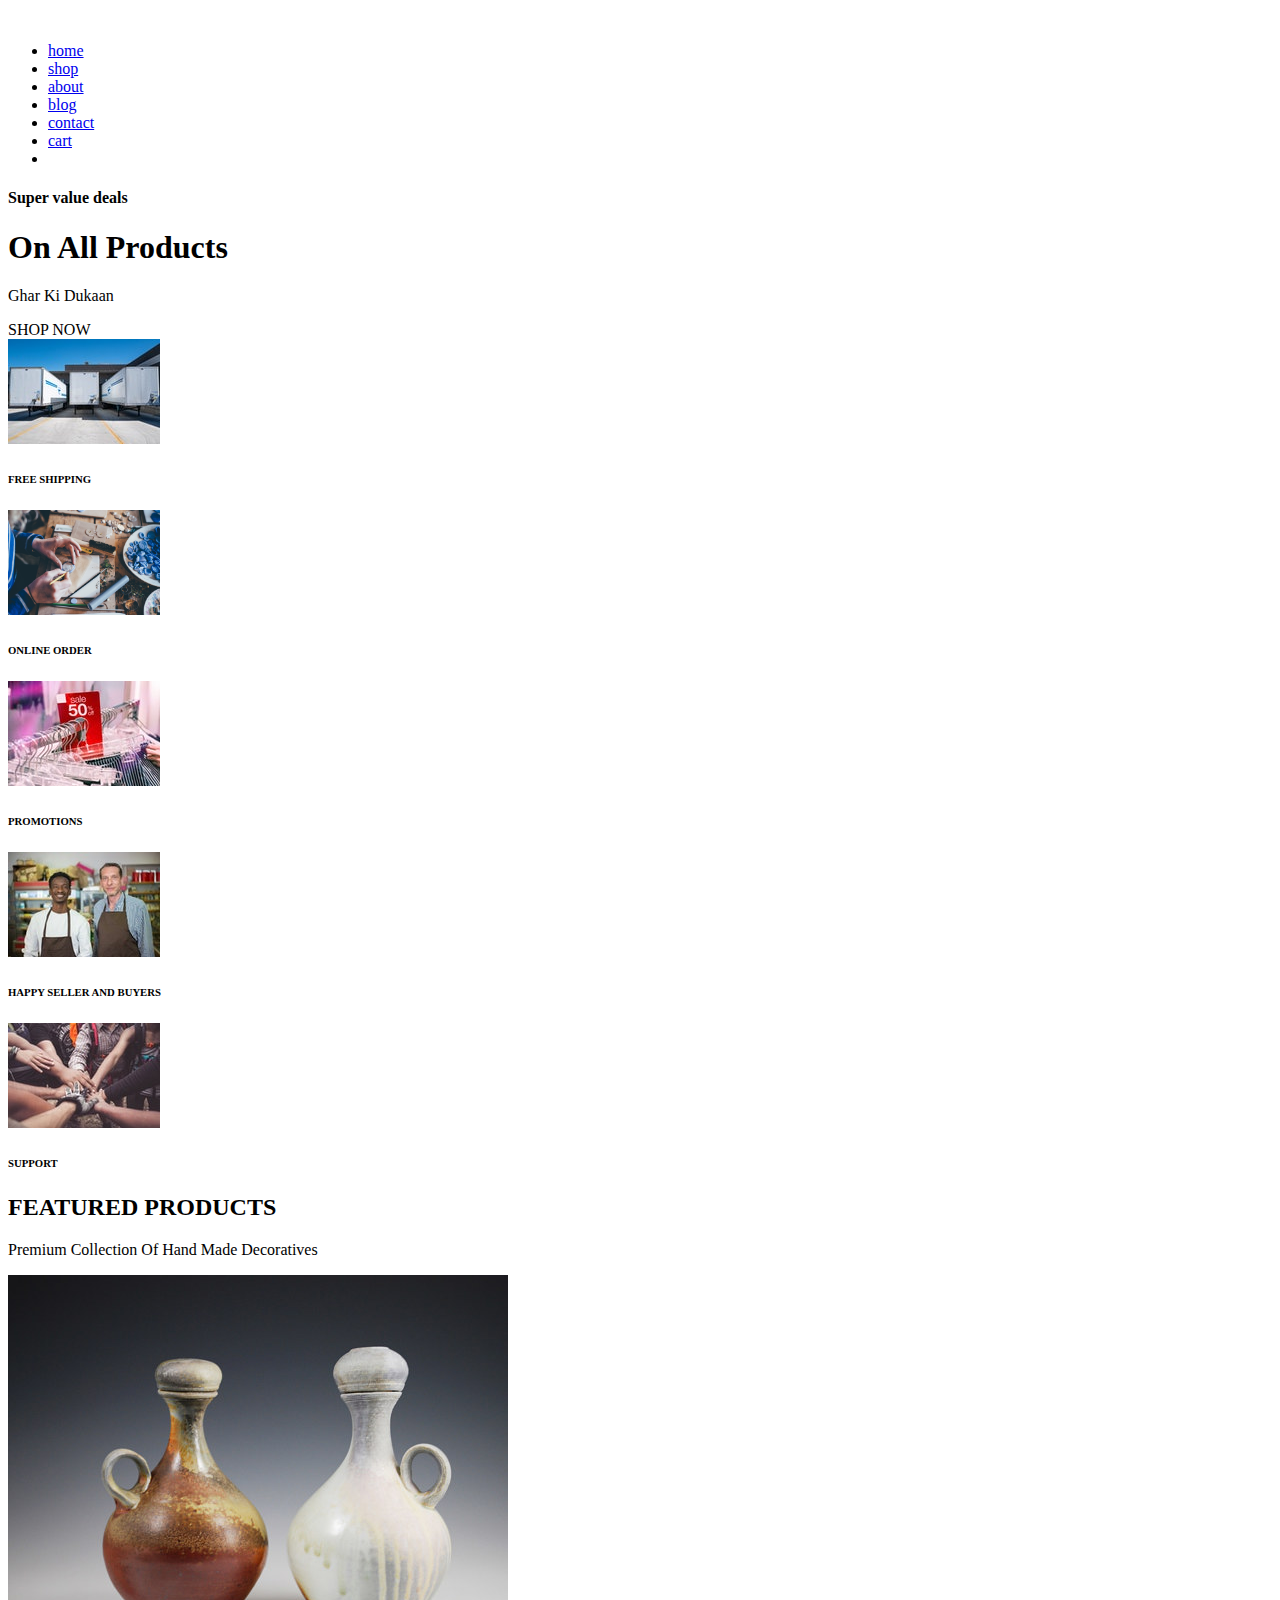
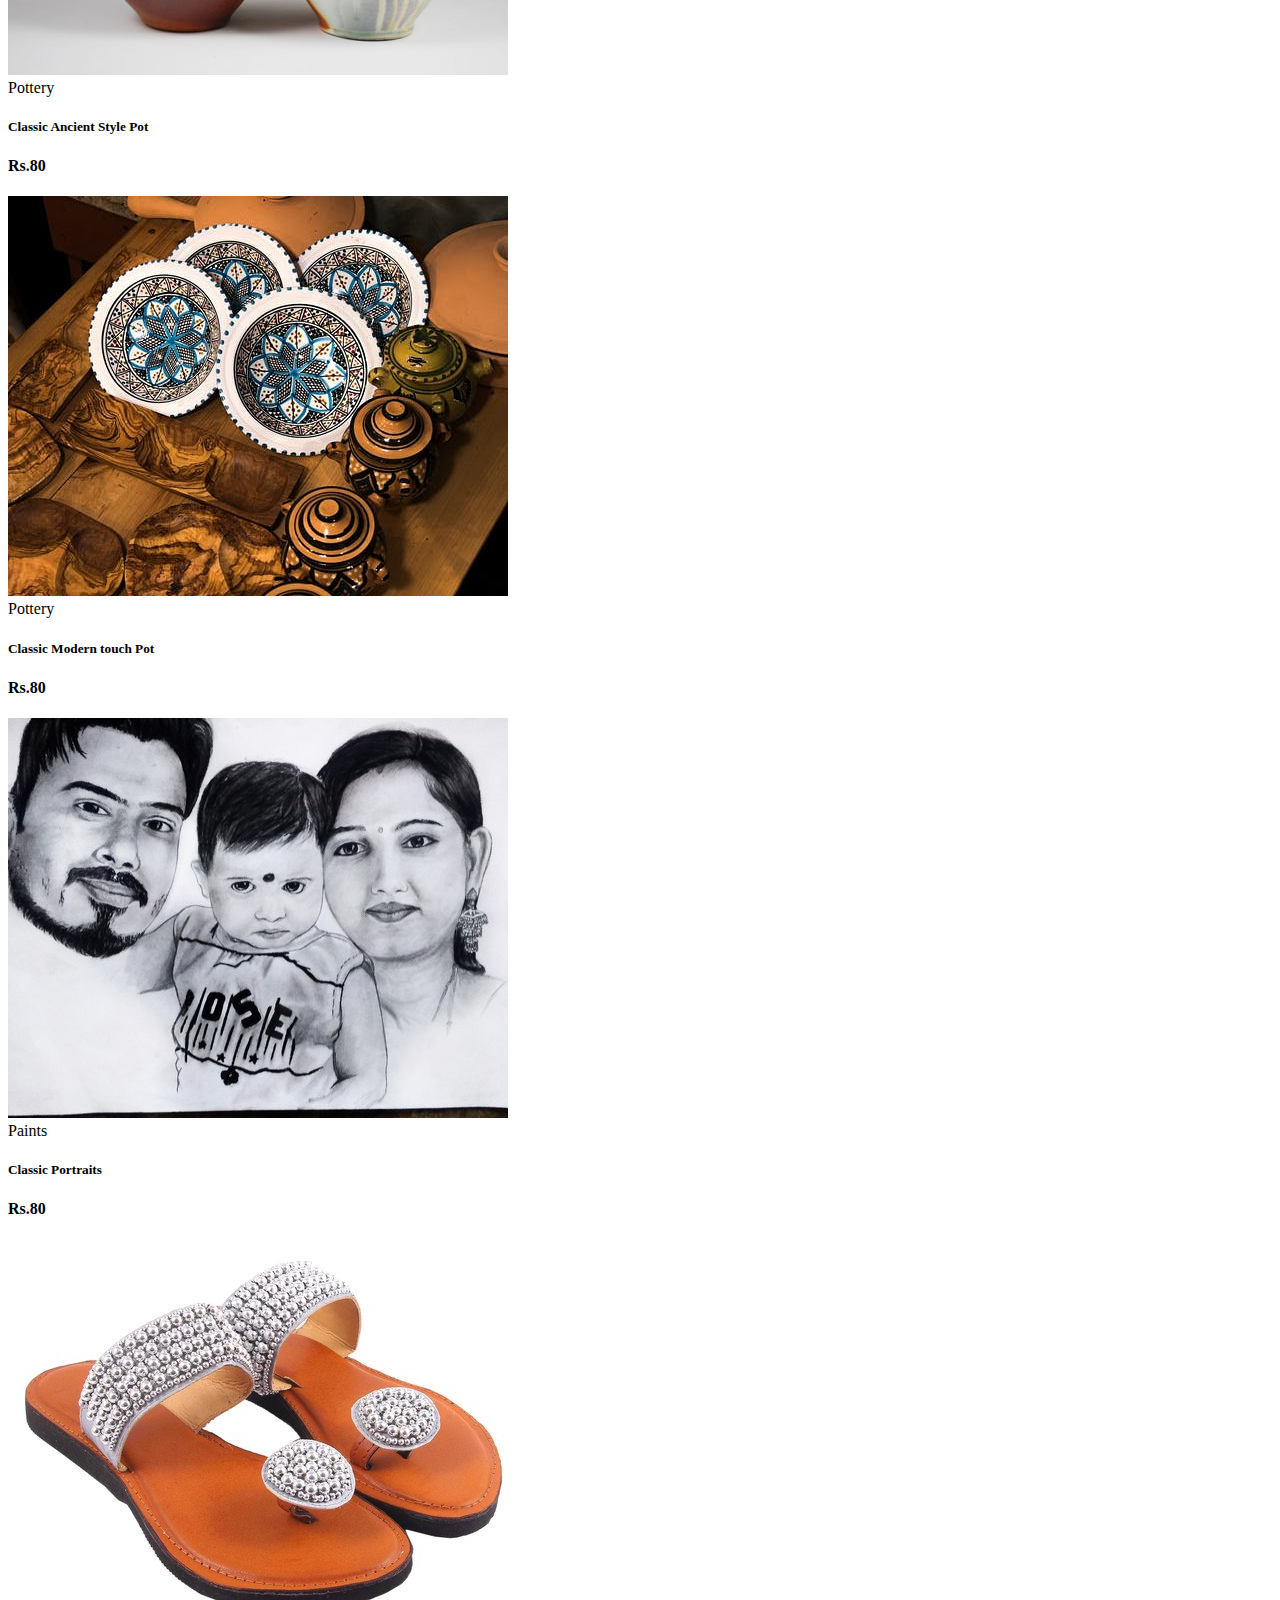
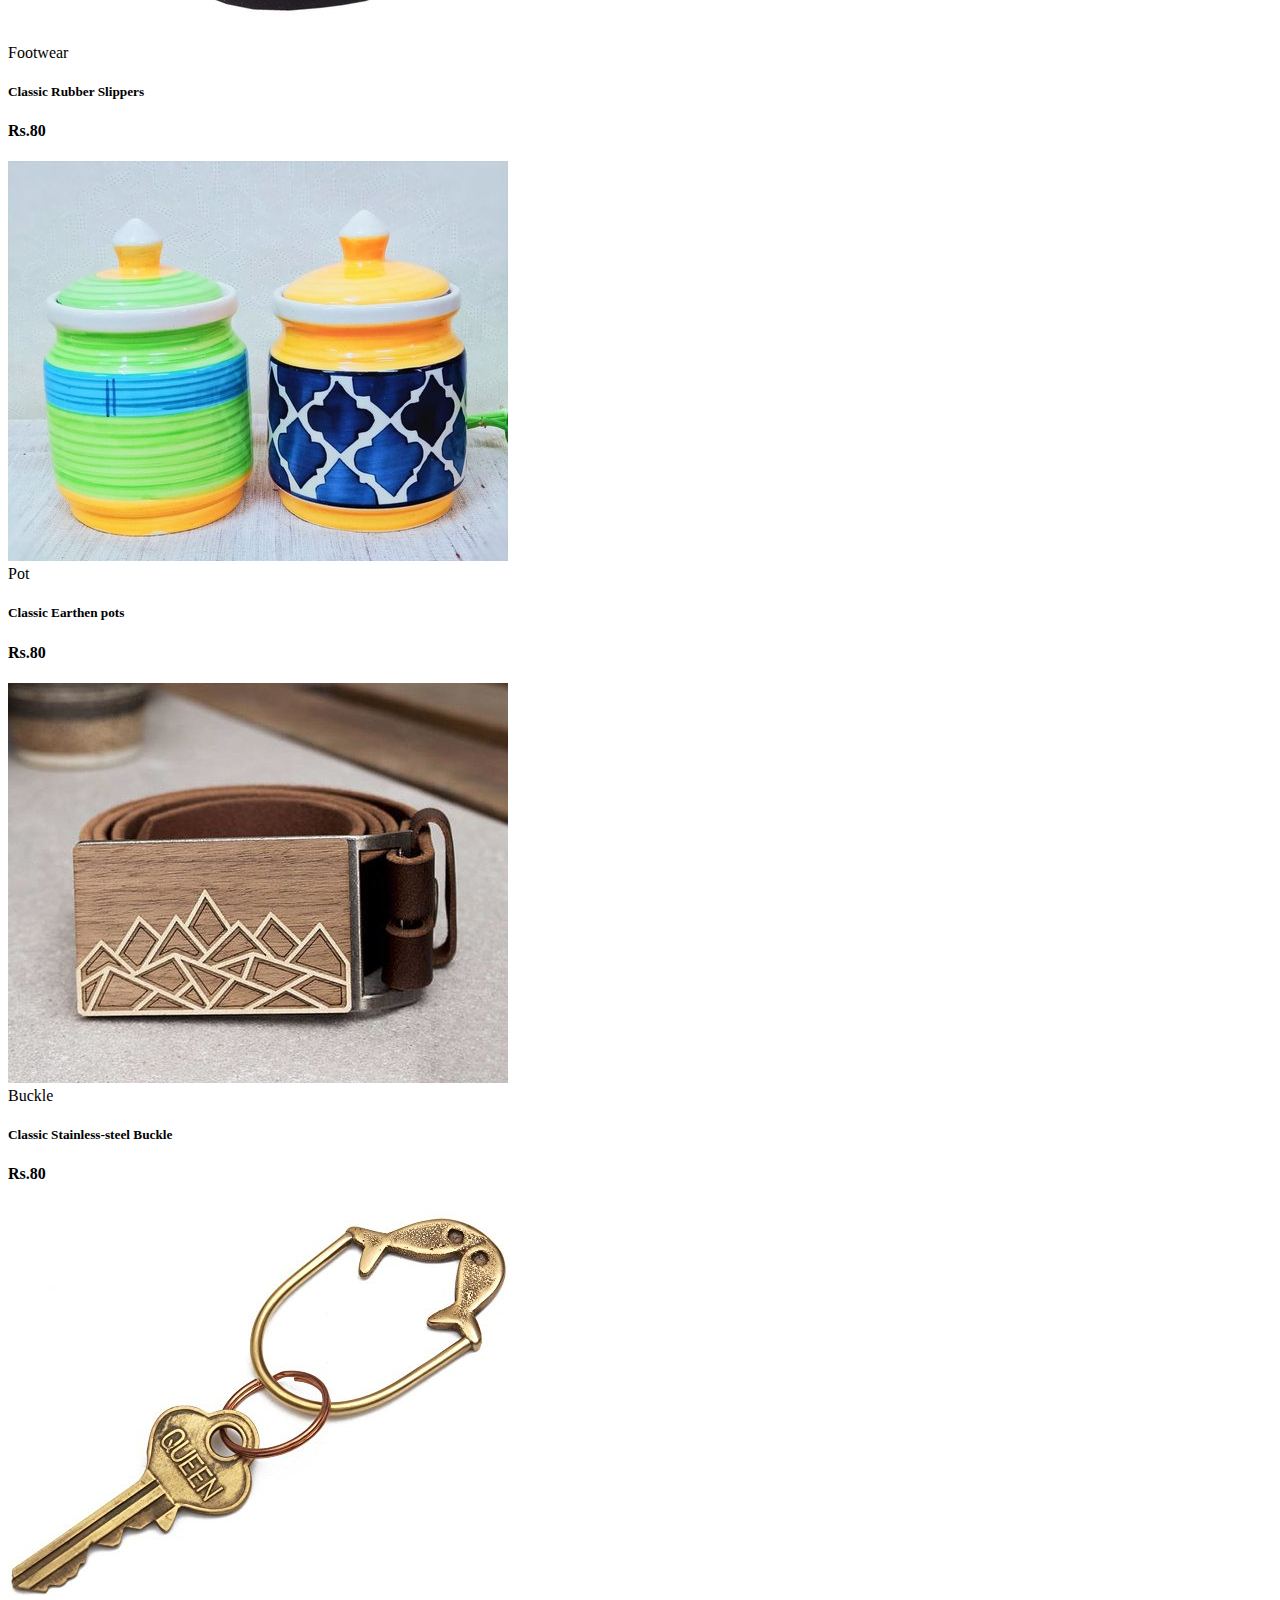
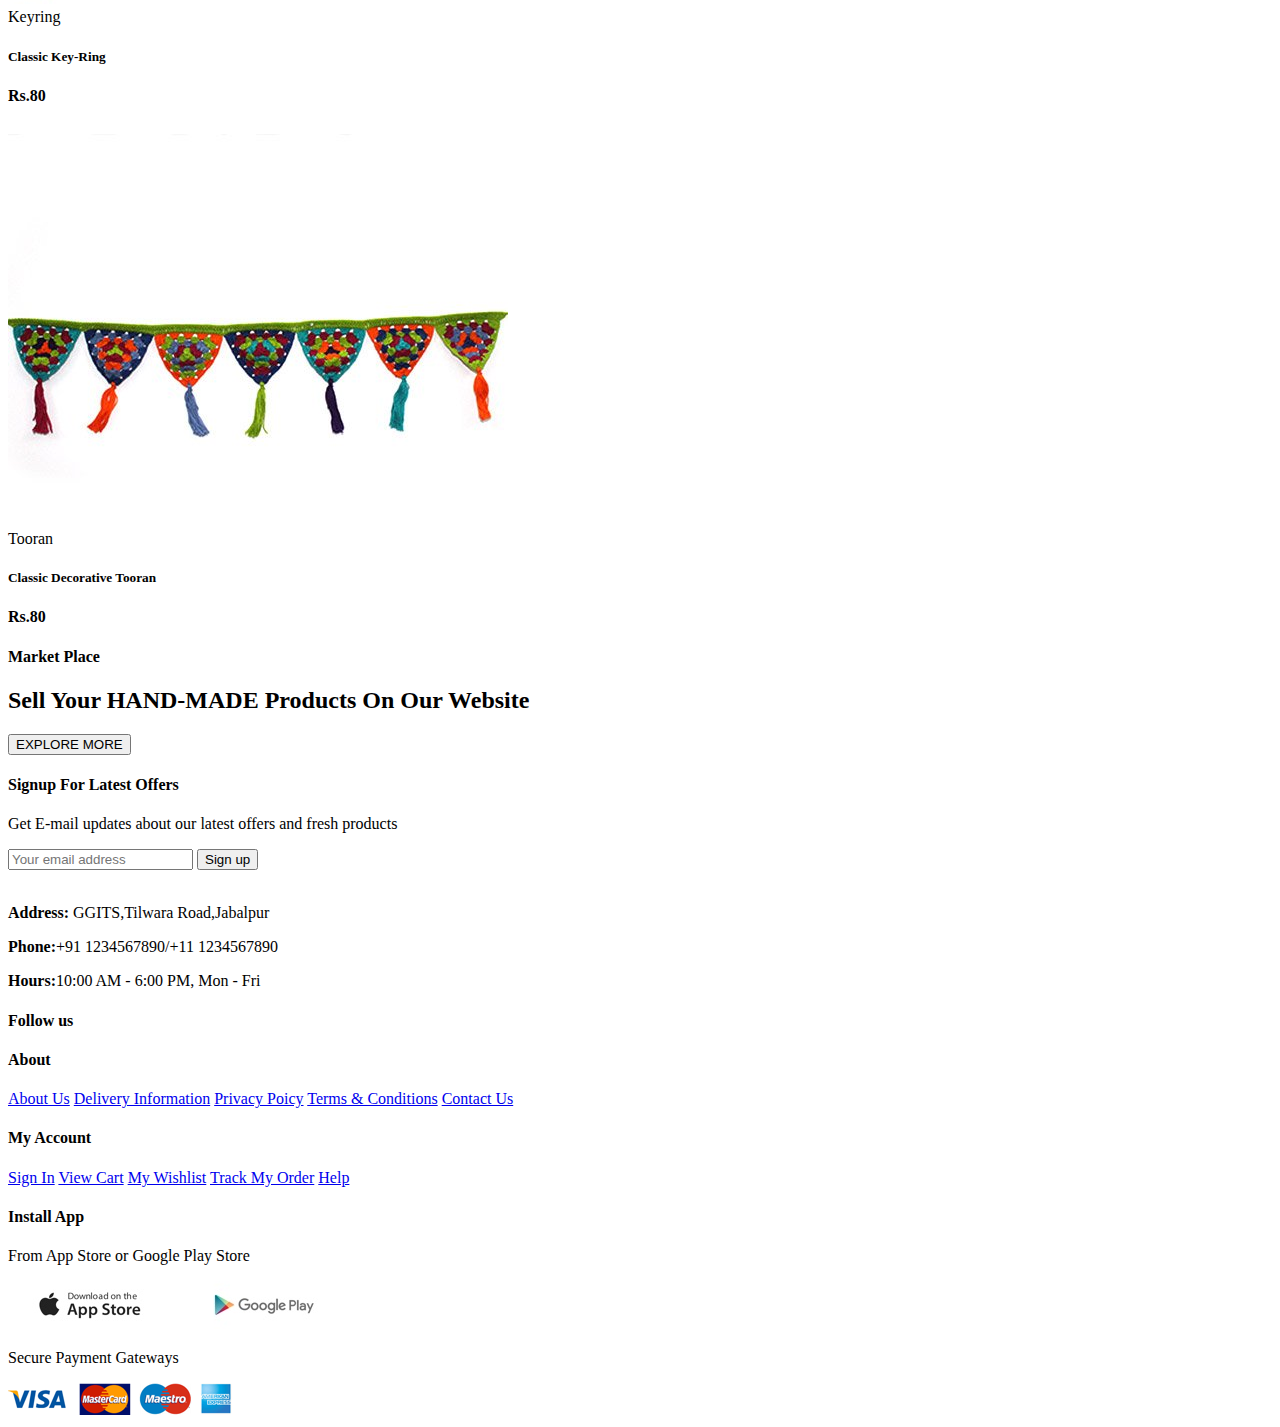
==== index.html @ a33054d3 "Add files via upload" ====
<!DOCTYPE html>
<html lang="en">
<head>
    <meta charset="UTF-8">
    <meta http-equiv="X-UA-Compatible" content="IE=edge">
    <meta name="viewport" content="width=device-width, initial-scale=1.0">
    <link rel="stylesheet" href="css/style.css">
    <script src="https://kit.fontawesome.com/f2b8ee2413.js" crossorigin="anonymous"></script>
    


    <title>DEV_1</title>
</head>
<body>
    <section id="header">
            <img src="" alt="" class="logo">

            <div>
                <ul id="navbar">
                    <li><a class="active" href="index.html"><i class="fa-solid fa-house-user"></i> home</a></li>
                    <li><a href="shop.html"><i class="fa-solid fa-shop"></i> shop</a></li>
                    <li><a href="about.html"><i class="fa-solid fa-address-card"></i> about</a></li>
                    <li><a href="blog.html"><i class="fa-brands fa-blogger"></i> blog</a></li>
                    <li><a href="contact.html"><i class="fa-solid fa-address-book"></i> contact</a></li>
                    <li><a id="md-bag" href="cart.html"><i class="fa-solid fa-cart-shopping"></i> cart</a></li>
                    <li><a href="login.html"><i class="fa-solid fa-address-card"></i></a></li>
                    <a href="#" id="close"><i class="fa-solid fa-xmark"></i></a>
                </ul>
            </div>
            <div id="mobile">
                <a href="cart.html"><i class="fa-solid fa-bag-shopping"></i></a>
                <i id="bar" class="fa-solid fa-bars bar"></i>
            </div>
    </section>
    <section id="hero" >
        <h4>Super value deals</h4>
        <h1>On All Products</h1>
        <p>Ghar Ki Dukaan</p>
        <div class="btn">
            <span class="noselect">SHOP NOW</span>
        </div>
    </section> 
    <section id="feature" class="section-p1">
        <div class="fe-box">
            <img id="fs" src="pics/pexels-elevate-1267325 (1).jpg" alt="">
            <h6>FREE SHIPPING</h6>
        </div> <div class="fe-box">
            <img src="pics/photo-1506806732259-39c2d0268443.jpg" alt="" width="152px" height="105px">
            <h6>ONLINE ORDER</h6>
        </div> <div class="fe-box">
            <img src="pics/pexels-artem-beliaikin-2292953 (1).jpg" alt="">
            <h6>PROMOTIONS</h6>
        </div> <div class="fe-box">
            <img src="pics/pexels-kampus-production-8475204 (1).jpg" alt="">
            <h6>HAPPY SELLER AND BUYERS</h6>
        </div> <div class="fe-box">
            <img src="pics/pexels-dio-hasbi-saniskoro-3280130 (1).jpg" alt="">
            <h6>SUPPORT</h6>
        </div>
    </section> 
    <section id="product1">
        <h2 class="ph">FEATURED PRODUCTS</h2>
        <p class="ph">Premium Collection Of Hand Made Decoratives</p>
        <div class="pro-container">
            <div class="pro">
                <img src="pics/products/p5.jpg" alt="">
                <div class="des">
                    <span>Pottery</span>
                    <h5>Classic Ancient Style Pot</h5>
                    <div class="star">
                        <i class="fas fa-star"></i>
                        <i class="fas fa-star"></i>
                        <i class="fas fa-star"></i>
                        <i class="fas fa-star"></i>
                        <i class="fas fa-star"></i>
                    </div>
                    <h4 class="ph">Rs.80</h4>
                </div>
                <a href=""><i class="fa-solid fa-cart-shopping cart"></i></a>
            </div>
            <div class="pro">
                <img src="pics/products/p6.jpeg" alt="">
                <div class="des">
                    <span>Pottery</span>
                    <h5>Classic Modern touch Pot</h5>
                    <div class="star">
                        <i class="fas fa-star"></i>
                        <i class="fas fa-star"></i>
                        <i class="fas fa-star"></i>
                        <i class="fas fa-star"></i>
                        <i class="fas fa-star"></i>
                    </div>
                    <h4 class="ph">Rs.80</h4>
                </div>
                <a href=""><i class="fa-solid fa-cart-shopping cart"></i></a>
            </div>
            <div class="pro">
                <img src="pics/products/p7.jpg" alt="">
                <div class="des">
                    <span>Paints</span>
                    <h5>Classic Portraits</h5>
                    <div class="star">
                        <i class="fas fa-star"></i>
                        <i class="fas fa-star"></i>
                        <i class="fas fa-star"></i>
                        <i class="fas fa-star"></i>
                        <i class="fas fa-star"></i>
                    </div>
                    <h4 class="ph">Rs.80</h4>
                </div>
                <a href=""><i class="fa-solid fa-cart-shopping cart"></i></a>
            </div>
            <div class="pro">
                <img src="pics/products/p8.jpg" alt="">
                <div class="des">
                    <span>Footwear</span>
                    <h5>Classic Rubber Slippers</h5>
                    <div class="star">
                        <i class="fas fa-star"></i>
                        <i class="fas fa-star"></i>
                        <i class="fas fa-star"></i>
                        <i class="fas fa-star"></i>
                        <i class="fas fa-star"></i>
                    </div>
                    <h4 class="ph">Rs.80</h4>
                </div>
                <a href=""><i class="fa-solid fa-cart-shopping cart"></i></a>
            </div>
            <div class="pro">
                <img src="pics/products/p9.jpg" alt="">
                <div class="des">
                    <span>Pot</span>
                    <h5>Classic Earthen pots</h5>
                    <div class="star">
                        <i class="fas fa-star"></i>
                        <i class="fas fa-star"></i>
                        <i class="fas fa-star"></i>
                        <i class="fas fa-star"></i>
                        <i class="fas fa-star"></i>
                    </div>
                    <h4 class="ph">Rs.80</h4>
                </div>
                <a href=""><i class="fa-solid fa-cart-shopping cart"></i></a>
            </div>
            <div class="pro">
                <img src="pics/products/p10.jpg" alt="">
                <div class="des">
                    <span>Buckle</span>
                    <h5>Classic Stainless-steel Buckle</h5>
                    <div class="star">
                        <i class="fas fa-star"></i>
                        <i class="fas fa-star"></i>
                        <i class="fas fa-star"></i>
                        <i class="fas fa-star"></i>
                        <i class="fas fa-star"></i>
                    </div>
                    <h4 class="ph">Rs.80</h4>
                </div>
                <a href=""><i class="fa-solid fa-cart-shopping cart"></i></a>
            </div>
            <div class="pro">
                <img src="pics/products/p11.jpg" alt="">
                <div class="des">
                    <span>Keyring</span>
                    <h5>Classic Key-Ring</h5>
                    <div class="star">
                        <i class="fas fa-star"></i>
                        <i class="fas fa-star"></i>
                        <i class="fas fa-star"></i>
                        <i class="fas fa-star"></i>
                        <i class="fas fa-star"></i>
                    </div>
                    <h4 class="ph">Rs.80</h4>
                </div>
                <a href=""><i class="fa-solid fa-cart-shopping cart"></i></a>
            </div>
            <div class="pro">
                <img src="pics/products/p12.jpg" alt="">
                <div class="des">
                    <span>Tooran</span>
                    <h5>Classic Decorative Tooran</h5>
                    <div class="star">
                        <i class="fas fa-star"></i>
                        <i class="fas fa-star"></i>
                        <i class="fas fa-star"></i>
                        <i class="fas fa-star"></i>
                        <i class="fas fa-star"></i>
                    </div>
                    <h4 class="ph">Rs.80</h4>
                </div>
                <a href=""><i class="fa-solid fa-cart-shopping cart"></i></a>
            </div>
        </div>
    </section>
    <section id="banner" class="section-p1 section-m1">
        <h4>Market Place</h4>
        <h2>Sell Your<span> HAND-MADE </span>Products On Our Website</h2>
        <button class="normal">EXPLORE MORE</button>
    </section>
    <section id="newsletter"  class="section-m1" >
        <div class="newstext section-p1">
            <h4>Signup For Latest Offers</h4>
            <p>Get E-mail updates about our<span> latest offers </span>and <span>fresh products</span></p>
        </div>
        <div class="form">
            <input type="text" placeholder="Your email address"> 
            <button class="normal">Sign up</button>
        </div>
    </section>
    <footer class="section-p1">
        <div class="col">
            <img src="" alt="">
            <p><strong>Address:</strong> GGITS,Tilwara Road,Jabalpur</p>
            <p><strong>Phone:</strong>+91 1234567890/+11 1234567890</p>
            <p><strong>Hours:</strong>10:00 AM - 6:00 PM, Mon - Fri</p>
        <div class="follow">
            <h4>Follow us</h4>
            <div class="icon">
                <i class="fa-brands fa-instagram icon"></i>
                <i class="fa-brands fa-facebook icon"></i>
                <i class="fa-brands fa-whatsapp"></i>
            </div>
        </div>
    </div>
    <div class="col">
        <h4>About</h4>
        <a href="#">About Us</a>
        <a href="#">Delivery Information</a>
        <a href="#">Privacy Poicy</a>
        <a href="#">Terms & Conditions</a>
        <a href="#">Contact Us</a>
    </div>
    <div class="col">
        <h4>My Account</h4>
        <a href="#">Sign In</a>
        <a href="#">View Cart</a>
        <a href="#">My Wishlist</a>
        <a href="#">Track My Order</a>
        <a href="#">Help</a>
    </div>
    <div class="col install">
        <h4>Install App</h4>
        <p>From App Store or Google Play Store</p>
        <div class="row">
            <img src="pics/products/app.jpg" alt="">
            <img src="pics/products/play.jpg" alt="">
            <p>Secure Payment Gateways</p>
            <img src="pics/products/pay.png" alt="">
        </div>
    </div> 
    </footer>
    <script src="script.js"></script>
</body>
</html>
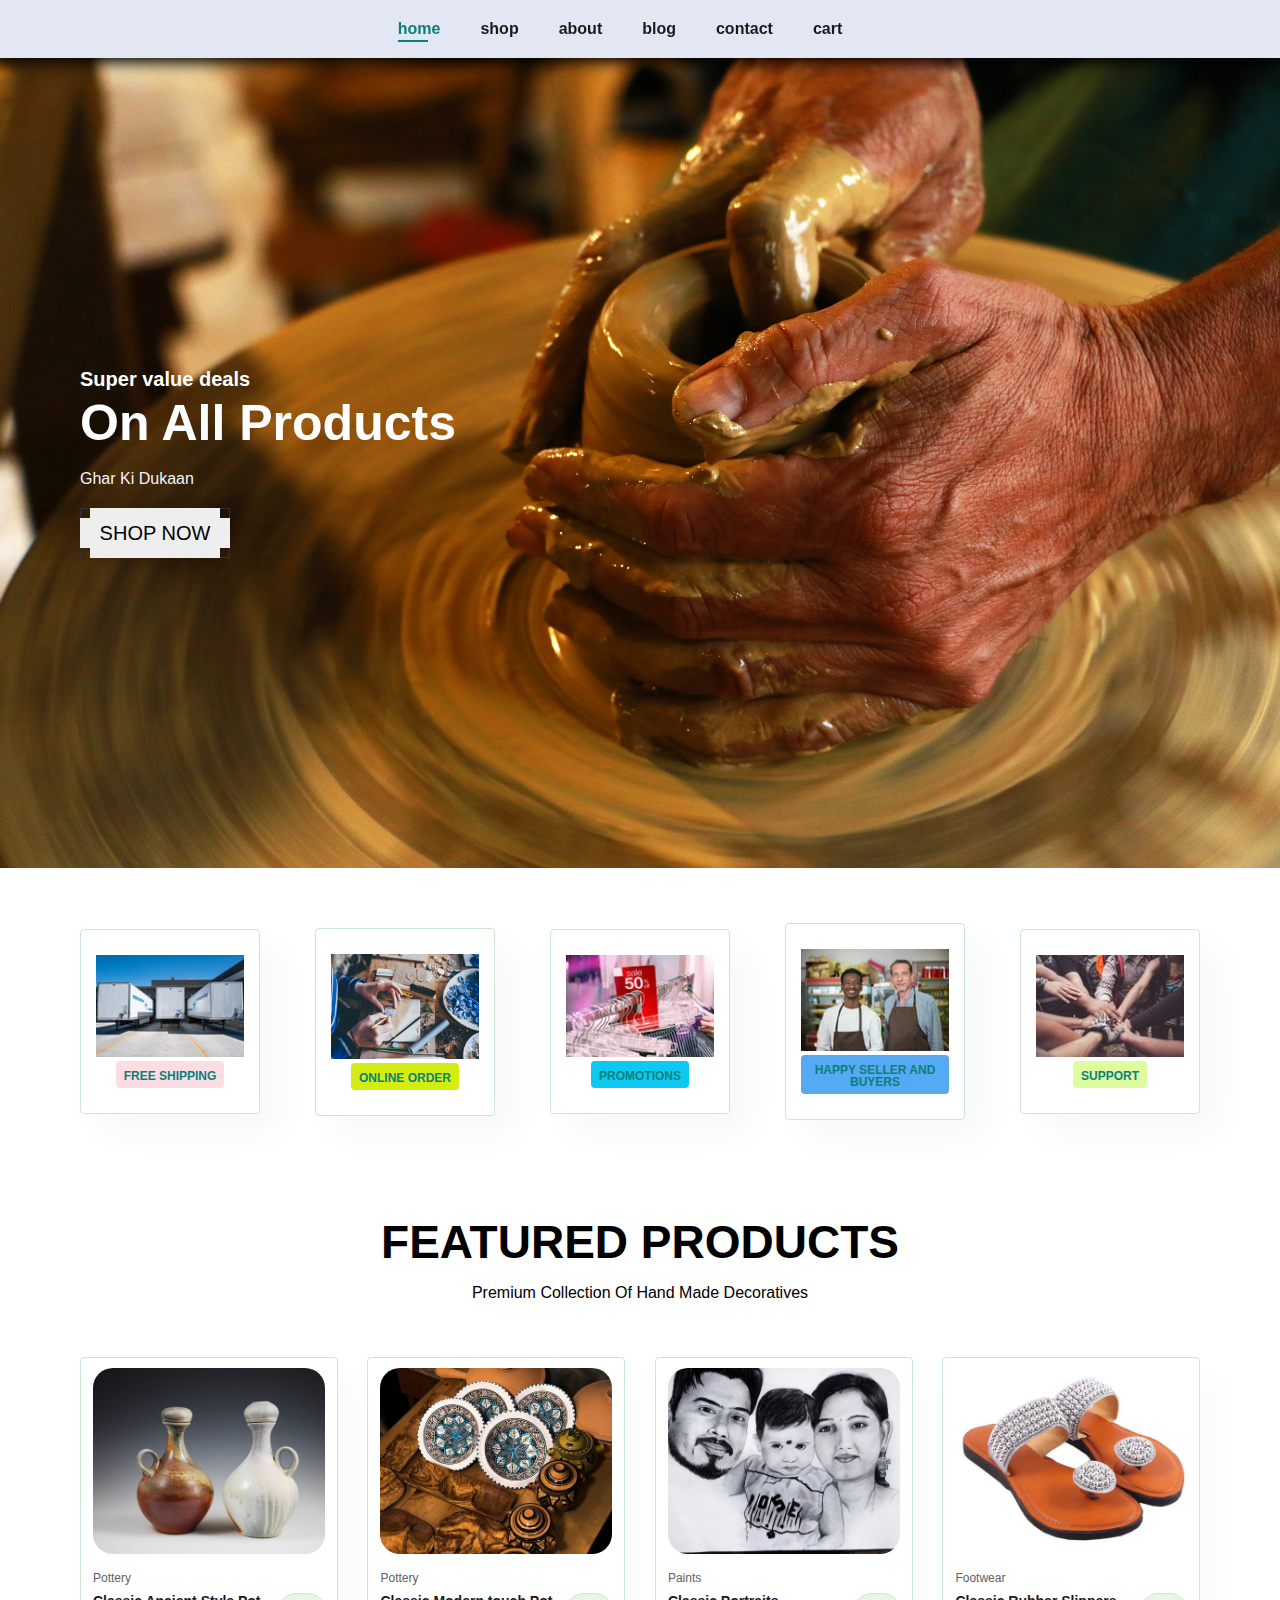
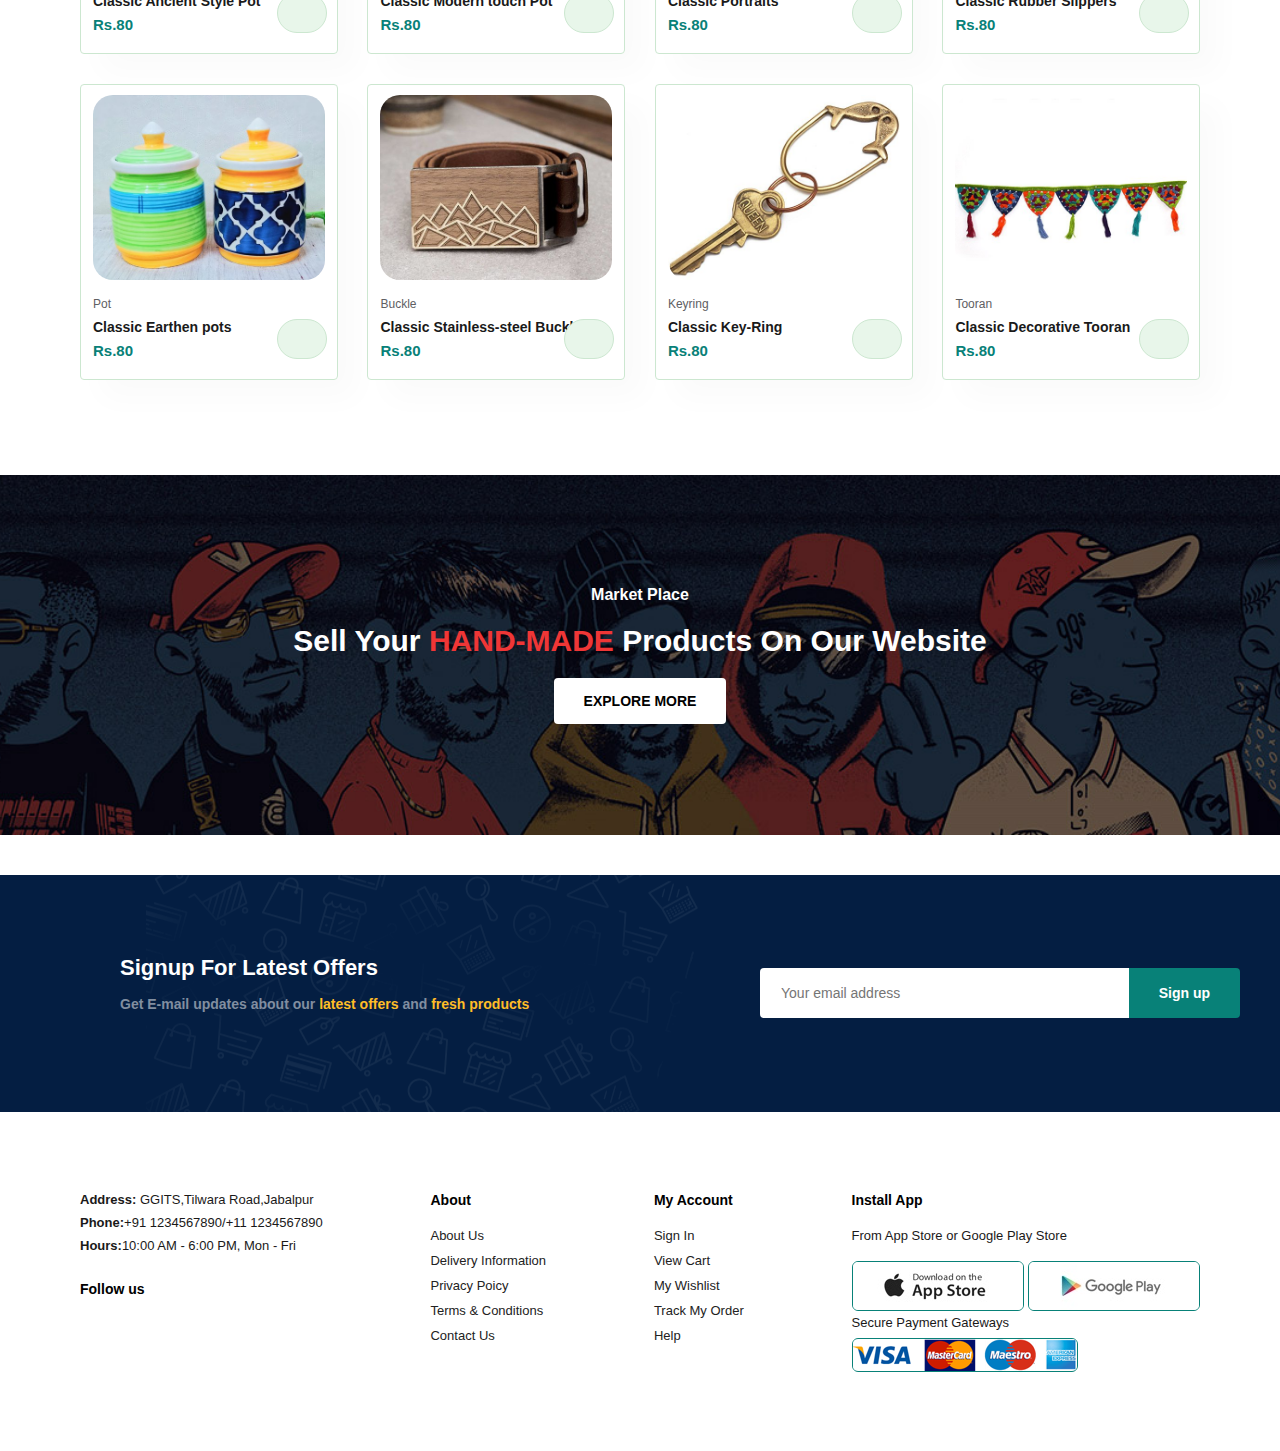
==== commit 5ef8ec90: "Update index.html" ====
--- a/index.html
+++ b/index.html
@@ -4,7 +4,7 @@
     <meta charset="UTF-8">
     <meta http-equiv="X-UA-Compatible" content="IE=edge">
     <meta name="viewport" content="width=device-width, initial-scale=1.0">
-    <link rel="stylesheet" href="css/style.css">
+    <link rel="stylesheet" href="style.css">
     <script src="https://kit.fontawesome.com/f2b8ee2413.js" crossorigin="anonymous"></script>
     
 
@@ -251,4 +251,4 @@
     </footer>
     <script src="script.js"></script>
 </body>
-</html>+</html>
--- a/style.css
+++ b/style.css
@@ -0,0 +1,693 @@
+@import url('https://fonts.googleapis.com/css2?family=League+Spartan&display=swap');
+*{
+    margin: 0;
+    padding: 0;
+    box-sizing: border-box;
+    font-family: 'Spartan' , sans-serif;
+}
+
+h1{
+    font-size: 50px;
+    line-height: 64px;
+    color: white;
+}
+
+h2{
+    font-size: 46px;
+    line-height: 54px;
+    color: white;
+}
+
+h4{
+    font-size: 20px;
+    color: white;
+}
+
+h6{
+    font-weight: 700;
+    font-size: 12px;
+}
+
+p{
+    font-size: 16px;
+    color: whitesmoke;
+    margin: 15px 0 20px 0;
+}
+
+.section-p1 {
+    padding: 40px 80px;
+}
+
+.section-m1 {
+    margin: 40px 0;
+}
+
+button.normal{
+    font-size: 14px;
+    font-weight: 600;
+    padding: 15px 30px;
+    color: #000;
+    background-color: #fff;
+    border-radius: 4px;
+    cursor: pointer;
+    border: none;
+    outline: none;
+    transition: 0.2s;
+}
+
+body{
+    width: 100%;
+
+}
+
+#header{
+    display: flex;
+    align-items: center;
+    justify-content: center;
+    padding: 20px 80px;
+    background: #e3e6f3;
+    box-shadow: 0 5px 15px rgba(0, 0 , 0.06);
+    z-index: 999;
+    position: -webkit-sticky;
+    position: sticky;
+    top: 0;
+    left: 0;
+}
+
+#navbar{
+    display: flex;
+    align-items: center;
+    justify-content: center;
+}
+
+#navbar li{
+    list-style: none;
+    padding: 0 20px;
+    position: relative;
+
+}
+#navbar li a{
+    text-decoration: none;
+    font-size: 16px;
+    font-weight: 600;
+    color: #1a1a1a;
+    transition: 0.3s;
+}
+
+#navbar li a:hover,#navbar li a.active{
+    color: #088178;
+}
+#navbar li a.active::after,#navbar li a:hover::after{
+    content: '';
+    width: 30px;
+    height: 2px;
+    background: #088178;
+    position: absolute;
+    bottom: -4px;
+    left: 20px;
+}
+#mobile{
+    display: none;
+    align-items: center;
+}
+#close{
+    display: none;
+}
+.btn{
+    width: 150px;
+    height: 50px;
+    border: 1px solid #333;
+    font-family: 'cinzel' , serif;
+    font-size: 20px;
+    cursor: pointer;
+    /* -webkit-tap-highlight-color: transparent; */
+    display: flex;
+    align-items: center;
+    justify-content: center;
+    position: relative;
+    z-index: 0;
+    transition: 1s;
+}
+.btn::before, .btn::after{
+    position:absolute;
+    background: #eee;
+    z-index: -1;
+    transition: 1s;
+    content: '';
+}
+.btn::before{
+    height: 50px;
+    width: 130px;
+}
+.btn::after{
+    width: 150px;
+    height: 30px;
+}
+.noselect{
+    -webkit-touch-callout: none;
+    -webkit-user-select: none;
+    -khtml-user-select: none;
+    -moz-user-select: none;
+    -ms-user-select: none;
+    user-select: none;
+}
+.btn:hover::before{
+    width: 0px;
+    background: #fff;
+}
+.btn:hover::after{
+    height: 0px;
+    background: #fff;
+}
+.btn:hover{
+    background: #fff;
+}
+
+#hero{
+    background-image: url('pics/pexels-regiane-tosatti-22823.jpg');
+    height: 90vh;
+    width: auto;
+    background-repeat: no-repeat;
+    background-size: cover;;
+    background-position: top 25% right 0 ;
+    padding: 0 80px;
+    display:flex;
+    flex-direction: column;
+    align-items: flex-start;
+    justify-content: center;
+}
+#feature .fe-box img{
+    width: 100%;
+}
+#feature{
+    display: flex;
+    align-items: center;
+    justify-content: space-between;
+    flex-wrap: wrap;
+}
+
+#feature .fe-box{
+    width: 180px;
+    text-align: center;
+    padding: 25px 15px;
+    box-shadow: 20px 20px 34px rgba(0, 0, 0, 0.03);
+    border: 1px solid #cce7d0;
+    border-radius: 4px;
+    margin: 15px 0;
+}
+
+#feature .fe-box:hover{
+    box-shadow: 10px 10px 54px rgba(70, 62, 221, 0.1);
+
+}
+#feature .fe-box h6{
+    display: inline-block;
+    padding: 9px 8px 6px 8px;
+    line-height: 1;
+    border-radius: 4px;
+    color: #088178;
+    background-color: #fddde4;
+}
+#feature .fe-box:nth-child(2) h6{
+    background-color: #d3ed12;
+}
+#feature .fe-box:nth-child(3) h6{
+    background-color: #0dc8f1;
+}
+#feature .fe-box:nth-child(4) h6{
+    background-color: #0b84eeb1;
+}
+#feature .fe-box:nth-child(5) h6{
+    background-color: #acf80963;
+}
+
+#fs{
+    box-shadow:#fbfbfb;
+}
+.ph{
+    color: black;
+}
+#product1{
+    text-align: center;
+    padding: 40px 80px;
+}
+#product1 a{
+    text-decoration: none;
+}
+#product1 .pro{
+    width: 23%;
+    min-width: 250px;
+    padding: 10px 12px;
+    border: 1px solid #cce7d0;
+    cursor: pointer;
+    border-radius: 4px;
+    margin: 15px 0;
+    box-shadow: 20px 20px 30px rgba(0, 0, 0, 0.02);
+    transition: 0.2s ease;
+    position: relative;
+}
+#product1 .pro img{
+    width: 100%;
+    border-radius: 20px;
+}
+#product1 .pro:hover{
+    box-shadow: 20px 20px 30px rgba(0, 0, 0, 0.06);
+
+}
+#product1 .pro .des{
+    text-align: start;
+    padding: 10px 0;
+}
+#product1 .pro .des span{
+    color: #606063;
+    font-size: 12px;
+}
+#product1 .pro .des h5{
+     padding-top: 7px;
+     color: #1a1a1a;
+     font-size: 14px;   
+}
+#product1 .pro .des i{
+    font-size: 12px;
+    color: rgb(243, 181, 25);
+}
+#product1 .pro .des h4{
+    padding-top: 7px;
+    font-size: 15px;
+    font-weight: 700;
+    color: #088178;
+}
+#product1 .pro-container{
+    display: flex;
+    justify-content: space-between;
+    padding-top: 20px;
+    flex-wrap: wrap;
+}
+#product1 .pro .cart{
+    width: 50px;
+    height: 40px;
+    line-height: 40px; 
+    border-radius: 50px;
+    background-color: #e8f6ea;
+    font-weight: 900;
+    color: #088178;
+    border: 1px solid #cce7d0;
+    position: absolute;
+    bottom: 20px;
+    right: 10px;
+}
+#banner{
+    display: flex;
+    flex-direction: column;
+    justify-content: center;
+    align-items: center;
+    text-align: center;
+    background-image: url("pics/products/b1.jpg");
+    width: 100%;
+    height: 40vh;
+    background-size: cover;
+    background-position: center;
+}
+#banner h4{
+    color: #fff;
+    font-size: 16px;
+}
+#banner h2{
+    color: #fff;
+    font-size: 30px;
+    padding: 10px 0;
+}
+#banner h2 span{
+    color: #ef3636;
+
+}
+#banner button:hover{
+    background: #088178;
+    color: #fff;
+}
+#newsletter{
+    padding: 40px;
+    display: flex;
+    justify-content:space-between;
+    flex-wrap: wrap;
+    align-items: center;
+    background-image: url("pics/products/b14.png");
+    background-repeat: no-repeat;
+    background-position: 20% 30%;
+    background-color: #041e42;
+}
+#newsletter h4{
+    font-size: 22px;
+    font-weight: 700;
+    color: #fff;
+} 
+#newsletter p{
+    font-size: 14px;
+    font-weight: 600;
+    color: #818ea0;
+}
+#newsletter p span{
+    color: #ffbd27;
+}
+#newsletter .form {
+    display: flex;
+    width: 40%;
+}
+#newsletter input{
+    height: 3.125rem;
+    padding: 0 1.25rem;
+    font-size: 14px;
+    width: 100%;
+    border: 1px solid transparent;
+    border-radius: 4px;
+    outline: none;
+    border-top-right-radius: 0;
+    border-bottom-right-radius: 0;
+}
+#newsletter button {
+    background-color: #088178;
+    color: #fff;
+    white-space: nowrap;
+    border-top-left-radius: 0;
+    border-bottom-left-radius: 0;
+}
+
+.icon {
+    color: #fff;
+    animation: first_color .5s ease-in-out infinite alternate;
+}
+
+.icon:nth-child(2) {
+    animation-name: second_color;
+}
+
+.icon:nth-child(3) {
+    animation-name: third_color;
+}
+
+@keyframes first_color {
+    0% {
+        text-shadow: 0 0 10px #ff1177,
+            0 0 20px #d6249f, 0 0 30px #285AEB
+    }
+
+    100% {
+        text-shadow: 0 0 5px #ff1177,
+            0 0 10px #d6249f, 0 0 15px #285AEB
+    }
+}
+
+@keyframes second_color {
+    0% {
+        text-shadow: 0 0 10px #1877f2,
+            0 0 20px #1459b3, 0 0 30px #179bff
+    }
+
+    100% {
+        text-shadow: 0 0 5px #1877f2,
+            0 0 10px #1459b3, 0 0 15px #179bff
+    }
+}
+
+@keyframes third_color {
+    0% {
+        text-shadow: 0 0 10px #25d366,
+            0 0 20px #48ee85, 0 0 30px #0ec0a5
+    }
+
+    100% {
+        text-shadow: 0 0 5px #25d366,
+            0 0 10px #48ee85, 0 0 15px #0ec0a5
+    }
+}
+
+footer{
+    display: flex;
+    flex-wrap: wrap;
+    justify-content: space-between;
+}
+footer .col{
+    display: flex;
+    flex-direction: column;
+    align-items: flex-start;
+    margin-bottom: 20px;
+}
+footer h4{
+    color: rgb(0, 0, 0);
+    font-size: 14px;
+    padding-bottom: 20px;
+}
+footer p{
+    color: rgb(26, 25, 25);
+    font-size: 13px;
+    margin: 0 0 8px 0;
+}
+footer a{
+    font-size: 13px;
+    text-decoration: none;
+    color: #222;
+    margin-bottom: 10px;
+}
+footer .follow{
+    margin-top: 20px;
+}
+footer .follow i{
+    margin-top: 10px;
+    padding-right: 8px;
+    cursor: pointer;
+    font-size: 50px;
+}
+footer .install .row img{
+    border: 1px solid #088178;
+    border-radius: 6px;
+}
+footer .install .row {
+    margin: 10px 0 15px 0;
+}
+footer a:hover{
+    color: #088178;
+}
+
+/* login page */
+
+
+/* Shop Page */
+
+#shop-banner{
+    background-image: url("pics/products/banner2.jpg");
+    width: 100%;
+    height: 30vh;
+    background-size: cover;
+    display: flex;
+    justify-content: center;
+    text-align: center;
+    flex-direction: column;
+    padding: 14px;
+}
+#shop-banner h1, #shop-banner p{
+    color: rgb(183, 110, 110);        
+}
+
+#pageination{
+    text-align: center;
+}
+#pageination a{
+    text-decoration: none;
+    font-weight: 600;
+    background-color: #2579d3;
+    padding: 15px 20px;
+    border-radius: 4px;
+    color: #fff;
+}
+#pageination a i{
+    font-size: 16px;
+    font-weight: 600;
+}
+
+/* product's page */
+#productdetails{
+    display: flex;
+    margin-top: 20px;
+}
+#productdetails .big-pro-img{
+    width: 40%;
+    margin-right: 50px;
+}
+#productdetails .big-pro-img .pro_details{
+    color: #000;
+}
+.small-img-group{
+    display: flex;
+    justify-content: space-between;
+}
+.small-img-col{
+    flex-basis: 24%;
+    cursor: pointer;
+}
+#pro_detail {
+    color: black;
+}
+#pro_det{
+    color: #000;
+}
+#productdetails .pro-details{
+    width: 50%;
+    padding-top: 30px;
+}
+#productdetails .pro-details h6{
+    padding: 40px 0 20px 0;
+
+}
+#productdetails .pro-details h4{
+    font-size: 26px;
+}
+#productdetails .pro-details select{
+    display: block;
+    padding: 5px 10px;
+    margin-bottom: 10px;
+}
+#productdetails .pro-details input{
+    width: 50px;
+    height: 47px;
+    padding-left: 10px;
+    font-size: 16px;
+    margin-right: 10px;
+}
+#productdetails .pro-details input:focus{
+    outline: none;
+}
+#productdetails .pro-details span{
+    line-height: 25px;
+}
+#productdetails .pro-details button{
+    background-color: #088178;
+    color: #fff;
+}
+/* responsive code */
+@media (max-width:799px) {
+    .section-p1 {
+        padding: 40px 40px;
+    }
+    #navbar {
+        display: flex;
+        flex-direction: column;
+        align-items: flex-start;
+        justify-content: flex-start;
+        position: fixed;
+        top: 0;
+        right: -300px;
+        height: 100vh;
+        width: 300px;
+        background-color: #E3E6f3;
+        box-shadow: 0 4px 60px rgba(0, 0, 0, 0.1);
+        padding: 80px 0 0 10px;
+        transition: 0.3s;
+    }
+    #navbar.active {
+        right: 0px;
+    }
+    #navbar li{
+        margin-bottom: 25px;
+    }
+    #mobile{
+        display: flex;
+        align-items: center;
+    }
+    #mobile i {
+        color: #1a1a1a;
+        font-size: 24px;
+        padding-left: 20px;
+    }
+    #close{
+        display: initial;
+        position: absolute;
+        top: 30px;
+        left: 30px;
+        color: #222;
+        font-size: 24px;
+    }
+    #md-bag{
+        display: none;
+    }
+
+    #hero {
+        height: 70vh;
+        padding: 0 80px;
+        background-position: top 30% right 30%;
+    }
+
+    #feature {
+        justify-content: center;
+    }
+
+    #feature .fe-box {
+        margin: 15px 15px;
+    }
+
+    #product1 .pro-container {
+    justify-content: center
+    }
+    #product1 .pro {
+        margin: 15px;
+    }
+    #banner {
+        height: 20vh;
+    }
+    #newsletter .form {
+        width: 70%;
+    }
+}
+@media (max-width: 477px) {
+    .section-p1 {
+        padding: 20px;
+    }
+    #header {
+        padding: 10px 30px;
+    }
+    #hero {
+        padding: 0 20px;
+        background-position: 55%;
+    }
+    h1 {
+        font-size: 32px;
+    }
+    p {
+        font-size: 26px;
+    }
+    #feature .fe-box {
+        width: 155px;
+        margin:0 0 15px 0;
+    }
+    #feature {
+        justify-content: space-between;
+    }
+    #product1 .pro {
+        width: 100%;
+    }
+    #banner {
+        height: 40vh;
+    }
+    #newsletter .form {
+        width: 100%;
+    }
+    #newsletter {
+        padding: 40px 20px;
+    }
+    footer .install .row {
+        margin-top: 10px;
+        margin-bottom: 10px;
+    }
+
+    /* products */
+    #productdetails {
+        display: flex;
+        flex-direction: column;
+    }
+    #productdetails .big-pro-img {
+        width: 100%;
+        margin-right: 0px;
+    }
+    #productdetails .pro-details {
+        width: 100%;
+    }
+}